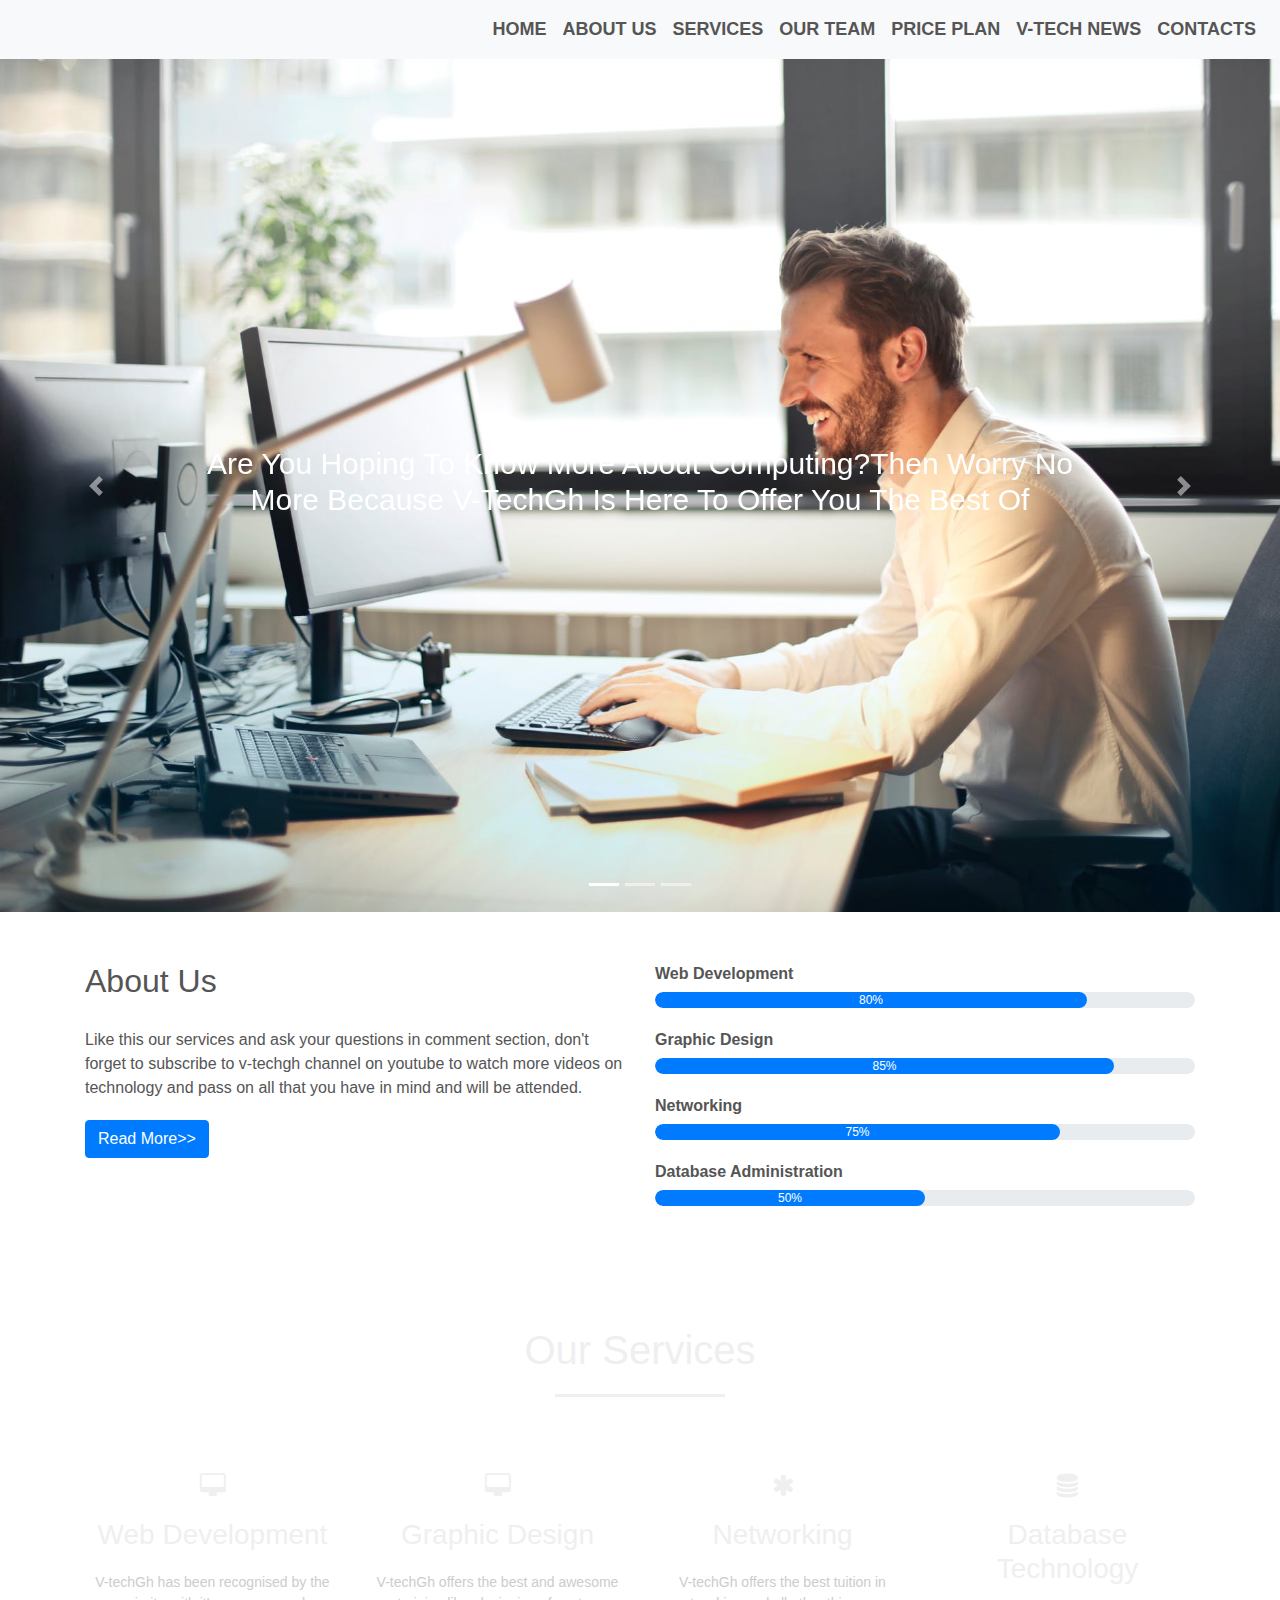
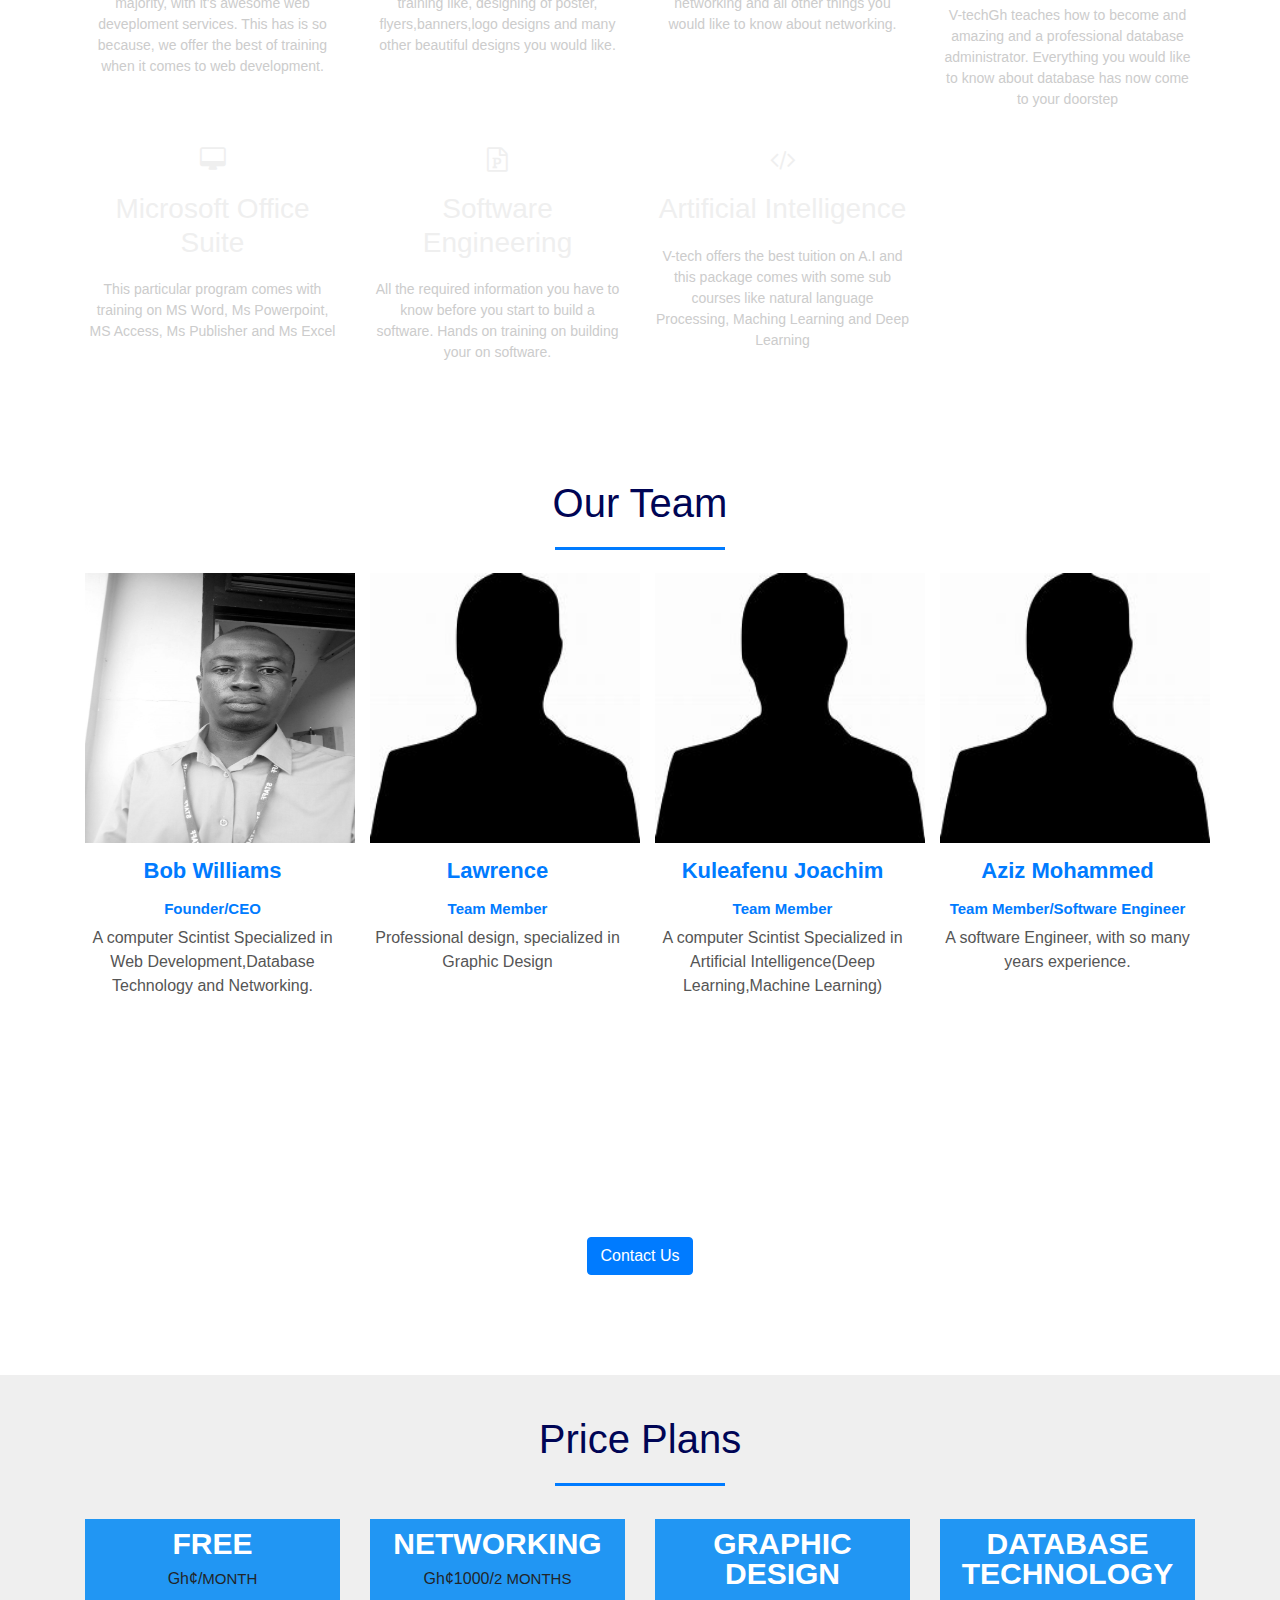
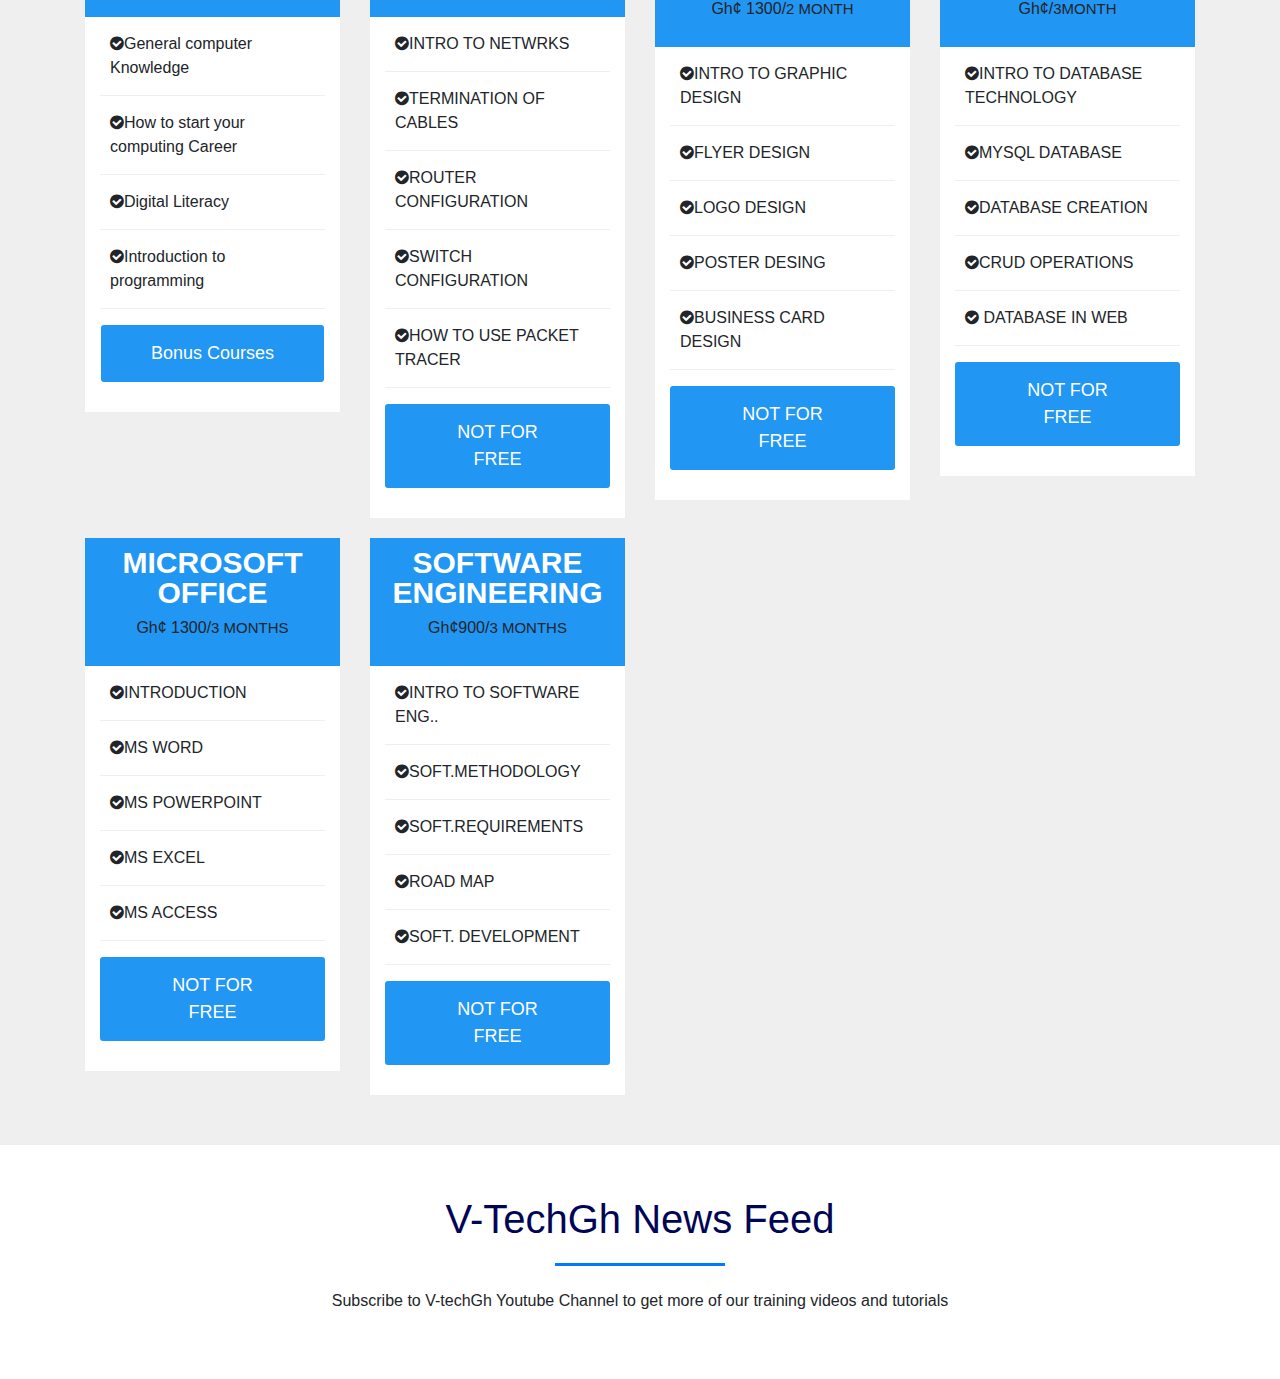
==== V-tech/index.html @ f4a12b09 "Add files via upload" ====
<html>
     <head>
         <title>V-TechGh</title>
         <link rel="stylesheet" href="style.css">
         <link rel="stylesheet" href="https://stackpath.bootstrapcdn.com/bootstrap/4.4.1/css/bootstrap.min.css">
         <link rel="stylesheet" href="https://stackpath.bootstrapcdn.com/font-awesome/4.7.0/css/font-awesome.min.css">
        <script src="https://code.jquery.com/jquery-3.4.1.slim.min.js"></script> </script>
        <script src="https://cdn.jsdelivr.net/npm/popper.js@1.16.0/dist/umd/popper.min.js" ></script>
        <script src="https://stackpath.bootstrapcdn.com/bootstrap/4.4.1/js/bootstrap.min.js" ></script>
     </head>

<body>
<!--------NavigationBar-------->
    <section id="nav-bar">
        <nav class="navbar navbar-expand-lg navbar-light bg-light">
            <a class="navbar-brand" href="#"><img src=""></a>
            <button class="navbar-toggler" type="button" data-toggle="collapse" data-target="#navbarNav" aria-controls="navbarNav" aria-expanded="false" aria-label="Toggle navigation">
              <span class="navbar-toggler-icon"></span>
            </button>
            <div class="collapse navbar-collapse" id="navbarNav">
              <ul class="navbar-nav ml-auto"> 
                <li class="nav-item ">
                  <a class="nav-link" href="#">HOME </a>
                </li>
                <li class="nav-item">
                  <a class="nav-link" href="#">ABOUT US</a>
                </li>
                <li class="nav-item">
                  <a class="nav-link" href="#">SERVICES</a>
                </li>
                <li class="nav-item">
                  <a class="nav-link" href="#"> OUR TEAM</a>
                </li>
                <li class="nav-item">
                    <a class="nav-link" href="#"> PRICE PLAN</a>
                  </li>
                <li class="nav-item">
                    <a class="nav-link" href="#"> V-TECH NEWS</a>
                  </li>
                <li class="nav-item">
                    <a class="nav-link" href="#"> CONTACTS</a>
                  </li>
              </ul>
            </div>
          </nav>
         
    </section>



    <!--------Slider----->
    <div id="slider">
        <div id="headerSlider" class="carousel slide" data-ride="carousel">
            <ol class="carousel-indicators">
              <li data-target="#headerSlider" data-slide-to="0" class="active"></li>
              <li data-target="#headerSlider" data-slide-to="1"></li>
              <li data-target="#headerSlider" data-slide-to="2"></li>
            </ol>
            <div class="carousel-inner">
              <div class="carousel-item active">
                <img src="img/headerSlider1.png" class="d-block img-fluid">
                <div class="carousel-caption">
                  <h5>Are You Hoping To Know More About Computing?Then Worry No More Because V-TechGh Is Here To Offer You The Best Of</h5>
                </div>
              </div>
              <div class="carousel-item">
                <img src="img/headerSlider20.png" class="d-block img-fluid" >
                <div class="carousel-caption">
                  <h5>Do You Want To Become One Of The Amazing Graphic Designers In Ghana?</h5>
                </div>
              </div>
              <div class="carousel-item">
                <img src="img/headerSlider21.png" class="d-block w-100">
                <div class="carousel-caption">
                  <h5>Do you Want To Become A Software Engineer?</h5>
                </div>
              </div>
            </div>
            <a class="carousel-control-prev" href="#headerSlider" role="button" data-slide="prev">
              <span class="carousel-control-prev-icon" aria-hidden="true"></span>
              <span class="sr-only">Previous</span>
            </a>
            <a class="carousel-control-next" href="#headerSlider" role="button" data-slide="next">
              <span class="carousel-control-next-icon" aria-hidden="true"></span>
              <span class="sr-only">Next</span>
            </a>
          </div>
    </div>

      <!-----------About-------->
      <section id="about">
      <div class="container">
      <div class="row">
      <div class="col-md-6">
          <h2>About Us</h2>
          <div class="about-content">
             Like this our services and ask your questions in comment section,
             don't forget to subscribe to v-techgh channel on youtube to watch more videos on technology 
             and pass on all that you have in mind and will be attended.
          </div>
          <button type="button" class= "btn btn-primary">Read More>></button>
          </button>
         </div>
         <div class="col-md-6 skills-bar">
            <p>Web Development</p>
            <div class="progress">
              <div class="progress-bar" style="width:80%;">80%</div>
          </div>
          <div class="col-md-6"></div>
          <p>Graphic Design</p>
          <div class="progress">
              <div class="progress-bar" style="width:85%;">85%</div>
          </div>
          <div class="col-md-6"></div>
          <p>Networking</p>
          <div class="progress">
              <div class="progress-bar" style="width:75%;">75%</div>
          </div>

          <div class="col-md-6"></div>
          <p>Database Administration</p>
          <div class="progress">
            <div class="progress-bar" style="width:50%;">50%</div>
          </div>
    </div>
    </div>
    </div>
    </section>

    <!------Services--------->
    <section id="services"> 
      <div class="container">
        <h1>Our Services</h1> 
        <div class ="row services">
          <div class="col-md-3 text-center">
            <div class="icon">
              <i class="fa fa-desktop"></i>
            </div>
            <h3>Web Development</h3>
            <p>V-techGh has been recognised by the majority, with it's awesome web deveploment services.
              This has is so because, we offer the best of training when it comes to web development.
            </p>
            </div>

            <div class="col-md-3 text-center">
              <div class="icon">
                <i class="fa fa-desktop"></i>
              </div>
              <h3>Graphic Design</h3>
              <p>V-techGh offers  the best and awesome training like, designing of poster, flyers,banners,logo designs 
                and many other beautiful designs you would like.
              </p>
            </div>

            <div class="col-md-3 text-center">
              <div class="icon">
                <i class="fa fa-asterisk"></i>
              </div>
              <h3>Networking</h3>
              <p>V-techGh offers the best tuition in networking and all
                other things you would like to know about networking.
              </p>
              </div>
              <div class="col-md-3 text-center">
                <div class="icon">
                  <i class="fa fa-database"></i>
                </div>
                <h3>Database Technology</h3>
                <p>V-techGh teaches how to become and amazing and a professional
                  database administrator. Everything you would like to know about database
                  has now come to your doorstep 
                </p>
                </div>
                <div class="col-md-3 text-center">
                  <div class="icon">
                    <i class="fa fa-desktop"></i>
                  </div>
                  <h3>Microsoft Office Suite</h3>
                  <p>This particular program comes with training on MS Word, Ms Powerpoint,
                    MS Access, Ms Publisher and Ms Excel
                  </p>
                  </div>
                  <div class="col-md-3 text-center">
                    <div class="icon">
                      <i class="fa fa-file-powerpoint-o"></i>
                    </div>
                    <h3>Software Engineering</h3>
                    <p>All the required information you have to know before you start to 
                      build a software. Hands on training on building your on software.
                    </p>
                    </div>
                    <div class="col-md-3 text-center">
                      <div class="icon">
                        <i class="fa fa-code"></i>
                      </div>
                      <h3>Artificial Intelligence</h3>
                      <p>V-tech offers the best tuition on A.I and this package comes with some
                        sub courses like natural language Processing, Maching Learning and Deep Learning
                      </p>
                      </div>

            
          </div>
        </div>
      </div>
    
    </section>

    <!------Team Members-------->
<section id="team">
<div class="container">
    <h1>Our Team</h1>
    <div class="row">
    <div class="col-md-3 profile-pic text-center">
    <div class="img-box">
    <img src="img/bob.png" class="img-responsive">
    <ul>
    <a href="#"><li><i class="fa fa-facebook"></i></a>
    <a href="#"><li><i class="fa fa-twitter"></i></a>
    <a href="#"><li><i class="fa fa-instagram"></i></a>
    </ul>
    </div>
      <h2>Bob Williams</h2>
      <h3>Founder/CEO</h3>
      <p>A computer Scintist Specialized in Web Development,Database Technology
      and Networking.</p>
    </div>

    <div class="col-md-3 profile-pic text-center">
      <div class="img-box">
      <img src="img/joe.png" class="img-responsive">
      <ul>
      <a href="#"><li><i class="fa fa-facebook"></i></a>
      <a href="#"><li><i class="fa fa-twitter"></i></a>
      <a href="#"><li><i class="fa fa-instagram"></i></a>
      </ul>
      </div>
        <h2>Lawrence</h2>
        <h3>Team Member</h3>
        <p>Professional design, specialized in Graphic Design</p>
      </div>

      <div class="col-md-3 profile-pic text-center">
        <div class="img-box">
        <img src="img/joe.png" class="img-responsive">
        <ul>
        <a href="#"><li><i class="fa fa-facebook"></i></a>
        <a href="#"><li><i class="fa fa-twitter"></i></a>
        <a href="#"><li><i class="fa fa-instagram"></i></a>
        </ul>
        </div>
          <h2>Kuleafenu Joachim</h2>
          <h3>Team Member</h3>
          <p>A computer Scintist Specialized in Artificial Intelligence(Deep Learning,Machine Learning)</p>
        </div>

        
      <div class="col-md-3 profile-pic text-center">
        <div class="img-box">
        <img src="img/joe.png" class="img-responsive">
        <ul>
        <a href="#"><li><i class="fa fa-facebook"></i></a>
        <a href="#"><li><i class="fa fa-twitter"></i></a>
        <a href="#"><li><i class="fa fa-instagram"></i></a>
        </ul>
        </div>
          <h2>Aziz Mohammed</h2>
          <h3>Team Member/Software Engineer</h3>
          <p>A software Engineer, with so many years experience. </p>
        </div>    
</div>
</div>
</section>
      
        <!------------Promotion Section------->
        <section id="promo">
          <div class="container">

            <p>Our Tuition comes with affordable prices</p>
            <a href="#" class="btn btn-primary">Contact Us</a>
          </div>

        </section>
      <!----------------Price Plsns--------->
      <section id= "price">
        <div class="container">
          <h1>Price Plans</h1>
          <div class="row">
            <div class="col-md-3">
              <div class="single-price">
              <div class="price-head">
                <h2>FREE</h2>
                <p>Gh¢/<span>MONTH</span></p>
              </div>
              <div class="price-content">
                <ul>
                  <li><i class="fa fa-check-circle"></i>General computer Knowledge</li>
                  <li><i class="fa fa-check-circle"></i>How to start your computing Career</li>
                  <li><i class="fa fa-check-circle"></i>Digital Literacy</li>
                  <li><i class="fa fa-check-circle"></i>Introduction to programming</li>
                  
                </ul>
              </div>
              <div class="price-button">
                <a class="buy-btn" href="#">Bonus Courses</a>
              </div>
            </div>
            </div>

            <div class="col-md-3">
              <div class="single-price">
              <div class="price-head">
                <h2>NETWORKING</h2>
                <p>Gh¢1000/<span>2 MONTHS</span></p>
              </div>
              <div class="price-content">
                <ul>
                  <li><i class="fa fa-check-circle"></i>INTRO TO NETWRKS</li>
                  <li><i class="fa fa-check-circle"></i>TERMINATION OF CABLES</li>
                  <li><i class="fa fa-check-circle"></i>ROUTER CONFIGURATION</li>
                  <li><i class="fa fa-check-circle"></i>SWITCH CONFIGURATION</li>
                  <li><i class="fa fa-check-circle"></i>HOW TO USE PACKET TRACER</li>
                </ul>
              </div>
              <div class="price-button">
                <a class="buy-btn" href="#">NOT FOR FREE</a>
              </div>
            </div>
            </div>

            <div class="col-md-3">
              <div class="single-price">
              <div class="price-head">
                <h2>GRAPHIC DESIGN</h2>
                <p>Gh¢ 1300/<span>2 MONTH</span></p>
              </div>
              <div class="price-content">
                <ul>
                  <li><i class="fa fa-check-circle"></i>INTRO TO GRAPHIC DESIGN</li>
                  <li><i class="fa fa-check-circle"></i>FLYER DESIGN</li>
                  <li><i class="fa fa-check-circle"></i>LOGO DESIGN</li>
                  <li><i class="fa fa-check-circle"></i>POSTER DESING</li>
                  <li><i class="fa fa-check-circle"></i>BUSINESS CARD DESIGN</li>
                </ul>
              </div>
              <div class="price-button">
                <a class="buy-btn" href="#">NOT FOR FREE</a>
              </div>
            </div>
            </div>

            <div class="col-md-3">
              <div class="single-price">
              <div class="price-head">
                <h2>DATABASE TECHNOLOGY</h2>
                <p>Gh¢/<span>3MONTH</span></p>
              </div>
              <div class="price-content">
                <ul>
                  <li><i class="fa fa-check-circle"></i>INTRO TO DATABASE TECHNOLOGY</li>
                  <li><i class="fa fa-check-circle"></i>MYSQL DATABASE</li>
                  <li><i class="fa fa-check-circle"></i>DATABASE CREATION</li>
                  <li><i class="fa fa-check-circle"></i>CRUD OPERATIONS</li>
                  <li><i class="fa fa-check-circle"></i> DATABASE IN WEB</li>
                </ul>
              </div>
              <div class="price-button">
                <a class="buy-btn" href="#">NOT FOR FREE</a>
              </div>
            </div>
            </div>

            <div class="col-md-3">
              <div class="single-price">
              <div class="price-head">
                <h2>MICROSOFT OFFICE</h2>
                <p>Gh¢ 1300/<span>3 MONTHS</span></p>
              </div>
              <div class="price-content">
                <ul>
                  <li><i class="fa fa-check-circle"></i>INTRODUCTION</li>
                  <li><i class="fa fa-check-circle"></i>MS WORD</li>
                  <li><i class="fa fa-check-circle"></i>MS POWERPOINT</li>
                  <li><i class="fa fa-check-circle"></i>MS EXCEL</li>
                  <li><i class="fa fa-check-circle"></i>MS ACCESS</li>
                </ul>
              </div>
              <div class="price-button">
                <a class="buy-btn" href="#">NOT FOR FREE</a>
              </div>
            </div>
            </div>

            <div class="col-md-3">
              <div class="single-price">
              <div class="price-head">
                <h2>SOFTWARE ENGINEERING</h2>
                <p>Gh¢900/<span>3 MONTHS</span></p>
              </div>
              <div class="price-content">
                <ul>
                  <li><i class="fa fa-check-circle"></i>INTRO TO SOFTWARE ENG..</li>
                  <li><i class="fa fa-check-circle"></i>SOFT.METHODOLOGY</li>
                  <li><i class="fa fa-check-circle"></i>SOFT.REQUIREMENTS</li>
                  <li><i class="fa fa-check-circle"></i>ROAD MAP</li>
                  <li><i class="fa fa-check-circle"></i>SOFT. DEVELOPMENT</li>
                </ul>
              </div>
              <div class="price-button">
                <a class="buy-btn" href="#">NOT FOR FREE</a>
              </div>
            </div>
            </div>
          </div>
        </div>
  </section>
 <!-----V-TECH NEWS FEED----------->
 <section id="news-feed">
   <div class="container">
     <h1>V-TechGh News Feed </h1>
     <p class="text-center">Subscribe to V-techGh Youtube Channel to get more of our training videos and tutorials</p>
     <div class="row">
       <div class="col-md-4 text-center">
         <div class=""
       </div>
     </div>
   </div>
 </section>
</body>  




 </html>
---- V-tech/style.css ----
*
{
    margin:0;
    padding: 0;
}


/*-----------Navigation--------*/
#nav-bar
{
    position: sticky;
    top: 0;
    z-index: 10;

} 

.navbar-brand
{
    height: 40px;
    padding-left: 30px;
}

.avbar-nav li
{
    padding: 0 10px;
}
.avbar-nav li a
{
    float: right;
    text-align: left;
}

#nav-bar ul li a:hover{
    color:#007bff!important;
}
.navbar{
    background: #fff;
}
.navbar-toggler
{
    border: none!important;
}
.nav-link
{
    color: #555!important;
    font-weight: 600;
    font-size: 18px;
}
.navbar-brand{
    height: 25px;
    width: 90px;
}
/*----------Slider---------*/
#slider{
    width:100% ;
}
.carousel-caption{
    top:50% ;
    transform: translateY(-50%) ;
    bottom: initial! important;
}
.carousel-caption h5{
    color: #fff;
    font-size: 30px;
}
/*-------------About-------------*/
#about{
    padding-top: 50px;
    padding-bottom: 50px;
    color:#555;
}
#about .btn{
    margin-top: 20px;
    margin-bottom: 30px;
}
.about-content{
    padding-top: 20px;
}
.skills-bar p{
    margin-bottom: 6px;
    font-weight:600; 
}
.progress-bar{
    border-radius: 16px;
}
.progress{
    border-radius: 16px !important ;
    margin-bottom: 20px;
}

/*------------------------Services--------------*/
#services{
    background-image: linear-gradient(rgba(0,0,0,0.8),rgba(0,0,0,0.8)),url(img/services.png);
    background-size: cover;
    background-position: center;
    color:#efefef !important;
    background-attachment: fixed;
    padding-top: 50px;
    padding-bottom: 50px;
} 
#services h1{
    text-align: center;
    color:#efefef !important;
    padding-bottom: 10px ;
}
#services h1{
    text-align: center;
    color:#efefef !important;
    padding-bottom: 10px ;
} 
#services h1::after{
    content:'';
    background: #efefef;
    display: block;
    height:3px;
    widows: 170px;
    margin: 20px auto 5px;
}
.services{
    margin-top: 40px;
}

.icon{
    font-size: 24px; 
    margin:20px auto;
    padding: 0px;
    width: 80px;
    border: 1px solid #fff;
    border-radius: 5%;
}
#services p{
    font-size:14px;
    margin-top: 20px;
    color: ccc;
}
.services .col-md-3:hover{
    background: #007bff;
    cursor:pointer;
    transition:0.7s;

}
/*---------------Team Members--------------*/
#team
{
    padding-top: 50px;
    padding-bottom: 50px;
    color:#555; 
}
h1{
    text-align:  center;
    color:555 !important;
    padding-bottom: 10px;
}
h1::after{
    content: '';
    background: #007bff;
    display: block;
    height: 3px;
    width: 170px;
    margin:20px auto 5px;
}
.img-responsive{
    height:270px;
    width: 270px;
}
.profile-pic .img-box{
    opacity: 1;
    display:block; 
    position:relative;
}
.profile-pic .img-box img{
    filter: grayscale(1);
}
.profile-pic .img-box img:hover
{
    filter:grayscale(0);
    cursor:pointer;
}
.profile-pic h2{
    font-size:22px ;
    font-weight: bold;
    margin-top: 15px;
    color:#007bff !important;
}
.profile-pic h3{
    font-size:15px ;
    font-weight: bold;
    margin-top: 15px;
    color:#007bff !important;
}
#team .fa{
    height:25px;
    width: 25px;
    color:#007bff!important;
    background:#fff ;
    padding: 4px;
    border-radius:50%
}
.img-box ul{
    padding:15px 0;
    position: absolute;
    bottom: 0;
    left: 50%;
    transform:translateX(-50);
    opacity: 0;
}
.img-box u li{
    padding: 5px;
    display:inline-block;
}
.img-box:hover ul{
    opacity:1;
}
.img-box ul, .img-box ul li{
    transition: 0.5s;
}
/*----------Promo---------------*/
#promo{
    background-image: linear-gradient(rgba(0,0,0,0.7),rgba(0,0,0,0.7)),url(img/promos.png);
    background-size: cover;
    background-position: center;
    color: #fff;
    background-attachment: fixed;
    text-align:fixed ;
    text-align: center;
    padding: 100px;
    font-family: sans-serif;
    font-size: 38px;
}
/*-----Price Plan-----------*/
#price{
    padding:40px 0;
    background: #efefef;
}
.single-price{
    margin: 10px auto;
   
    float: left;
    background-color:#fff;
    transition: 0.5s; 
}
.single-price:hover{
    box-shadow: 0 2px 20px #333;
}
.price-head{
    background-color: #2196f3;
    
    float:left;
    padding:10px 5px;
    text-align: center;
    width:100%;
}
.price-head h2{
    color:#fff;
    font-size: 30px;
    font-weight: bold;
    margin-bottom:bold;
    font-weight:bold;
    line-height: 30px;
}
#price span{
    font-size: 15px;
}
.price-content{

    float: left;
    width: 100%;
    padding: 0 15px;
}
.price-content ul li{
    border-bottom: 1px solid #efefef;
    padding:15px 10px;
    list-style: none;

}
.fa fa-check-circle{
    color: green;
    margin-right: 10px;
    font-size: 20px ;
}
.price-button{
    float: inline;
    padding: 15px 15px 30px;
    text-align: center;
    width: 100%;
}
.buy-btn{
    background-color: #2196f3;
    border-radius: 3px;
    display: inline-block;
    font-size: 18px;
    padding: 15px 50px;
    transition:0.5s ;
}
.buy-btn:hover{
    border-color: 1px solid #fff;
    background-color: #3f51b5;
}
a{
    text-decoration: none!important;
    color:#fff!important;
    
}

/*------------V-techGh News------------*/
#news-feed{
    padding-top: 50px;
    padding-bottom: 50px;
}
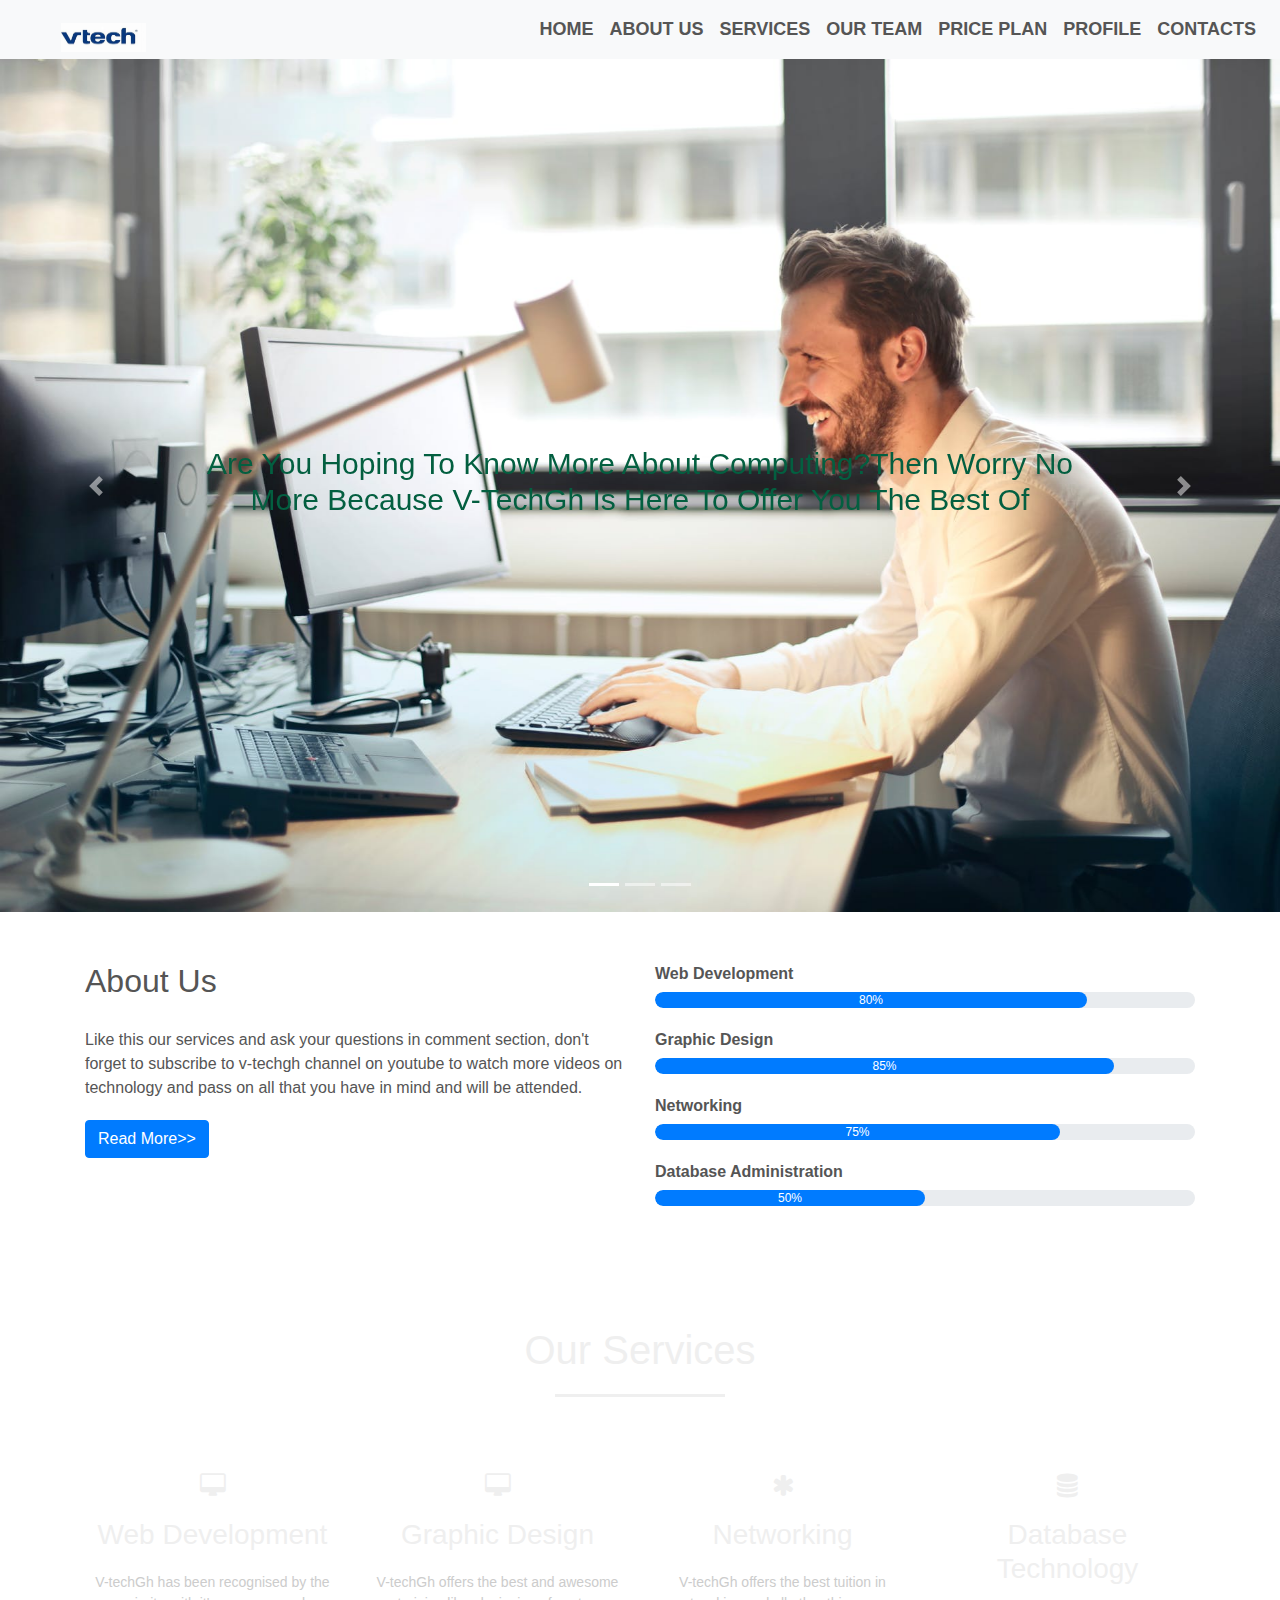
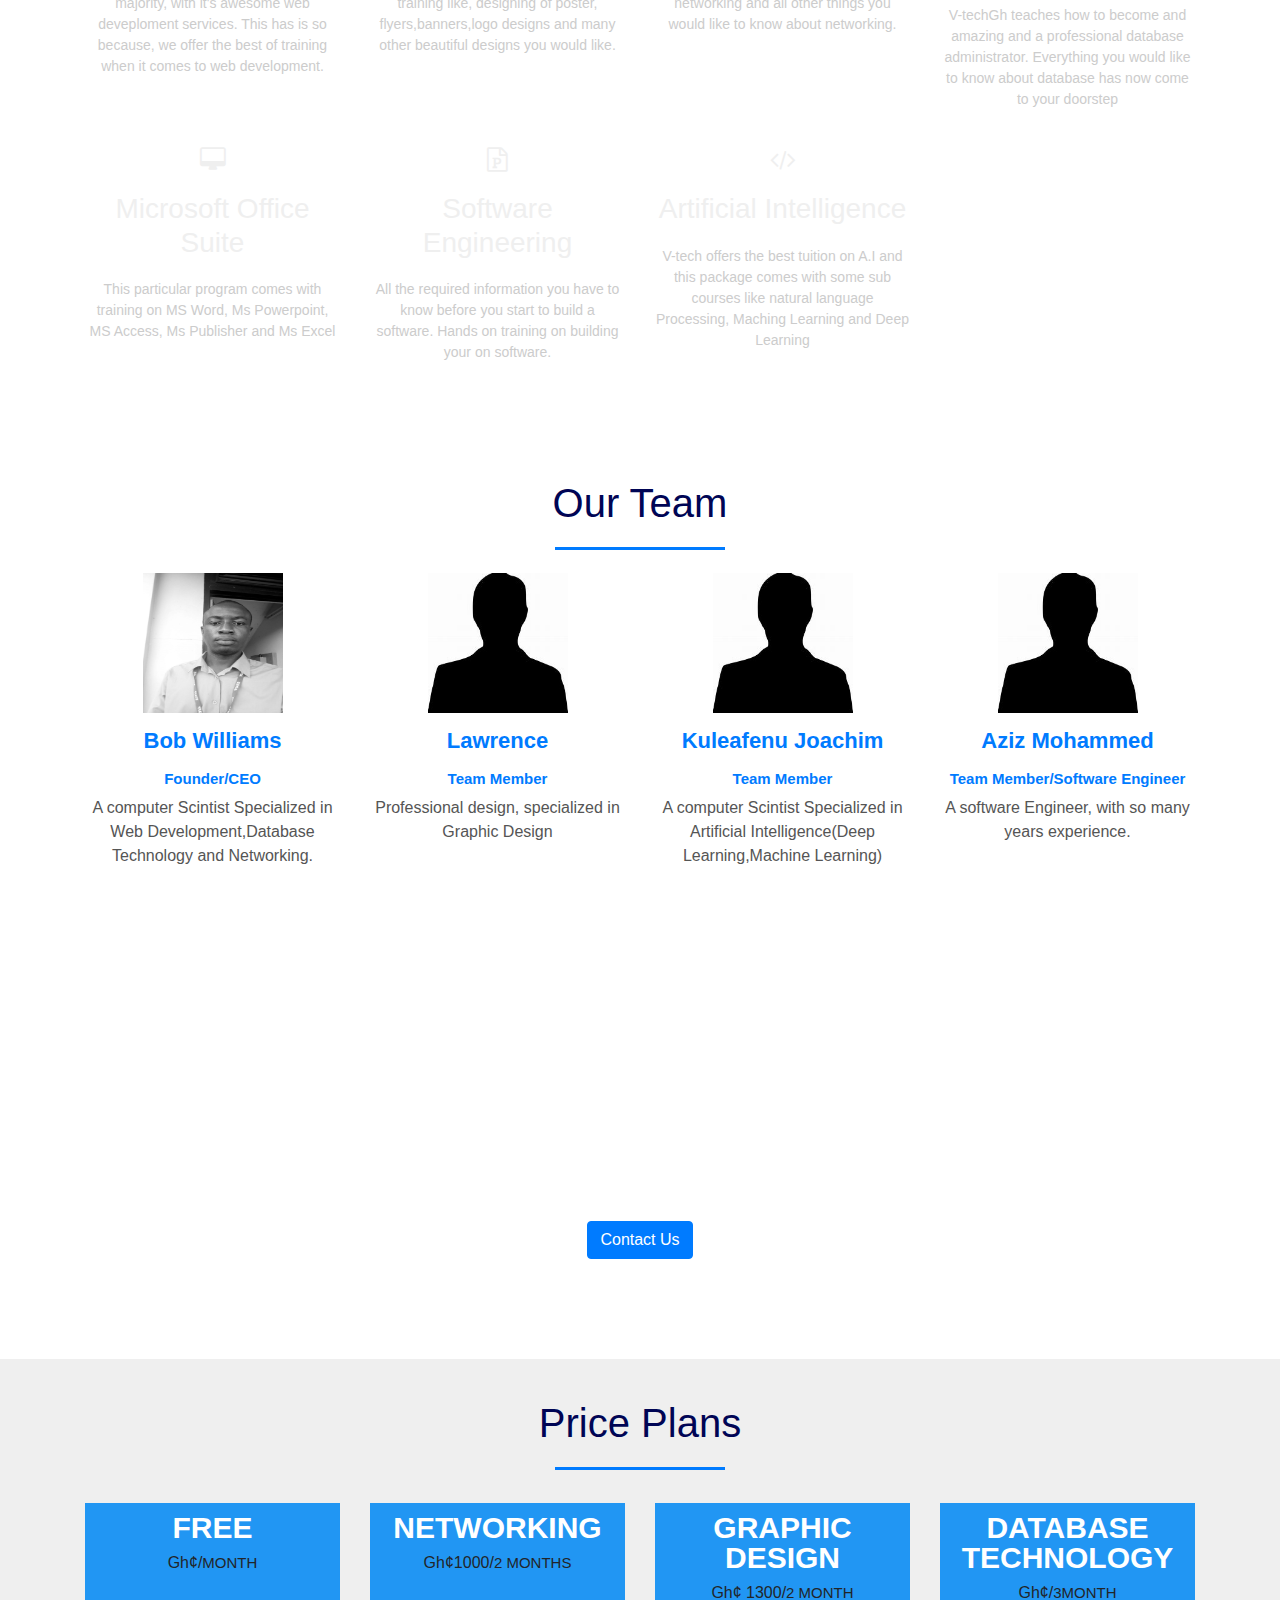
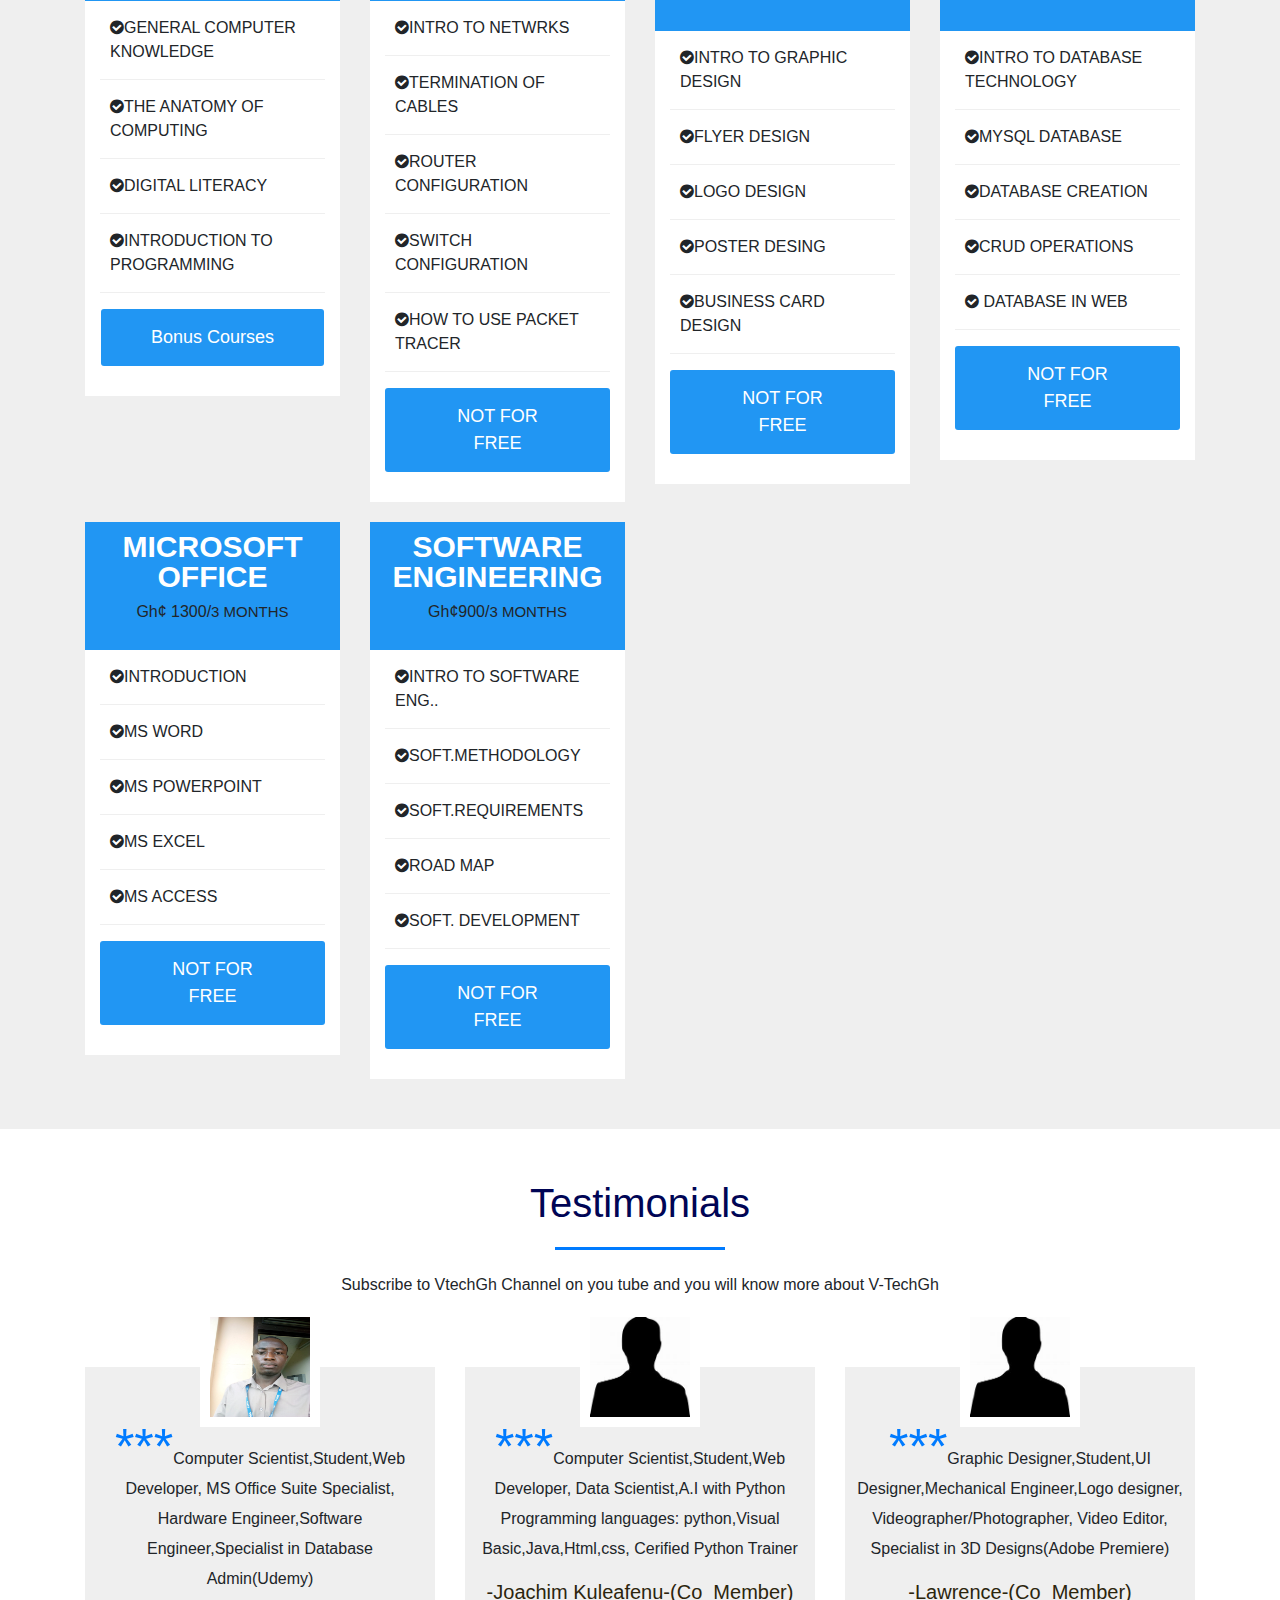
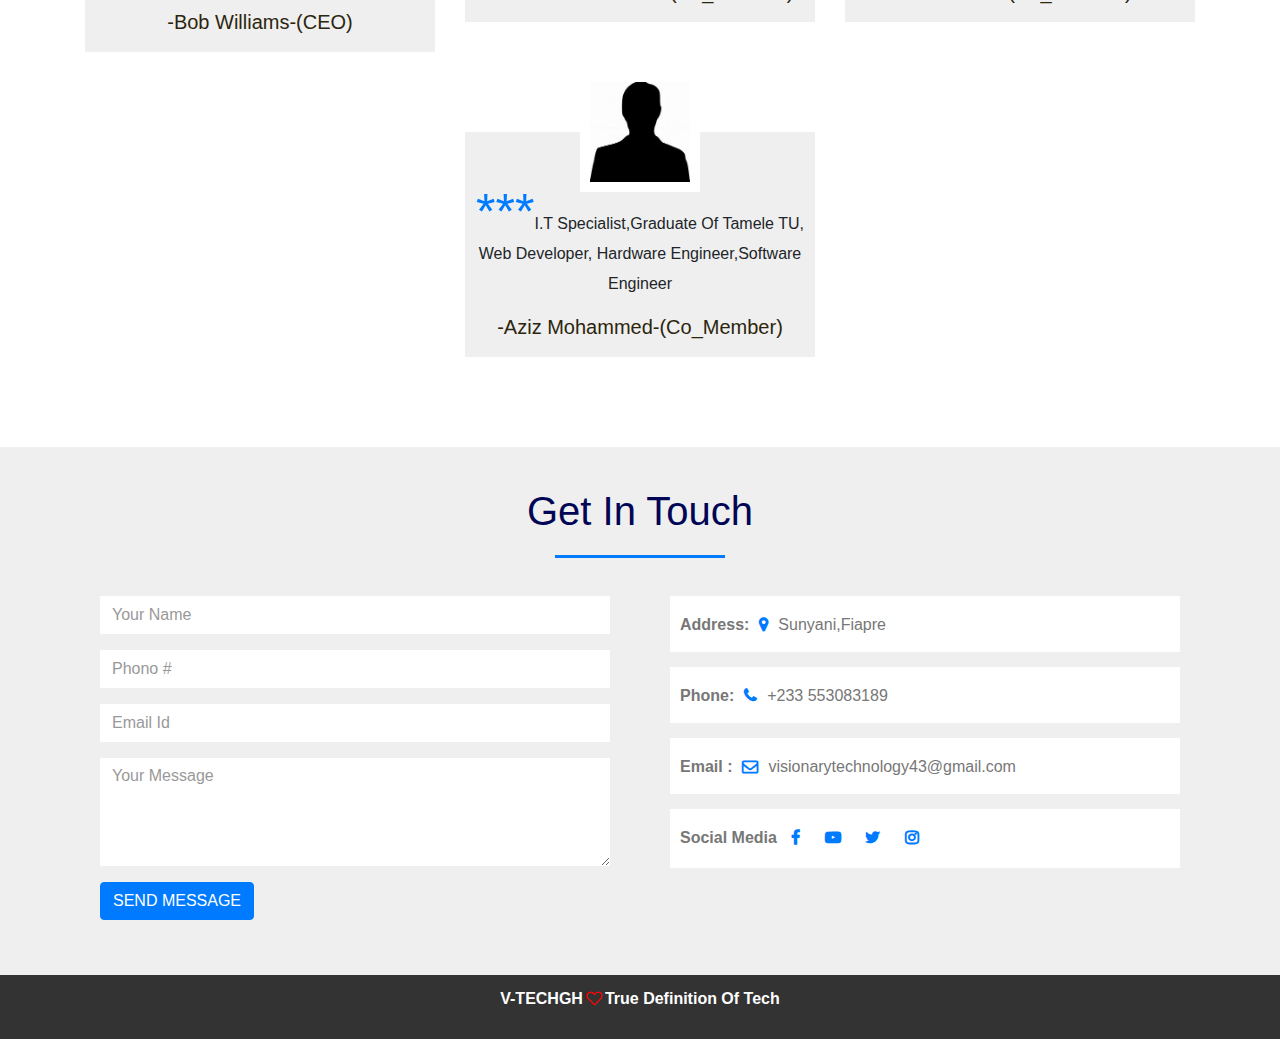
==== commit 0415b37a: "Add files via upload" ====
--- a/V-tech/index.html
+++ b/V-tech/index.html
@@ -1,6 +1,11 @@
  <html>
      <head>
          <title>V-TechGh</title>
+         <meta charset="UTF-8">
+         <meta name="description" content="Free Web tutorials">
+         <meta name="keywords" content="HTML, CSS, JavaScript">
+         <meta name="author" content="John Doe">
+         <meta name="viewport" content="width=device-width, initial-scale=1.0">
          <link rel="stylesheet" href="style.css">
          <link rel="stylesheet" href="https://stackpath.bootstrapcdn.com/bootstrap/4.4.1/css/bootstrap.min.css">
          <link rel="stylesheet" href="https://stackpath.bootstrapcdn.com/font-awesome/4.7.0/css/font-awesome.min.css">
@@ -13,32 +18,32 @@
 <!--------NavigationBar-------->
     <section id="nav-bar">
         <nav class="navbar navbar-expand-lg navbar-light bg-light">
-            <a class="navbar-brand" href="#"><img src=""></a>
+            <a class="navbar-brand" href="#"><img src="img/vtech logo5.png" class="logo"></a>
             <button class="navbar-toggler" type="button" data-toggle="collapse" data-target="#navbarNav" aria-controls="navbarNav" aria-expanded="false" aria-label="Toggle navigation">
               <span class="navbar-toggler-icon"></span>
             </button>
             <div class="collapse navbar-collapse" id="navbarNav">
               <ul class="navbar-nav ml-auto"> 
                 <li class="nav-item ">
-                  <a class="nav-link" href="#">HOME </a>
+                  <a class="nav-link" href="#top">HOME </a>
                 </li>
                 <li class="nav-item">
-                  <a class="nav-link" href="#">ABOUT US</a>
+                  <a class="nav-link" href="#about">ABOUT US</a>
                 </li>
                 <li class="nav-item">
-                  <a class="nav-link" href="#">SERVICES</a>
+                  <a class="nav-link" href="#services">SERVICES</a>
                 </li>
                 <li class="nav-item">
-                  <a class="nav-link" href="#"> OUR TEAM</a>
+                  <a class="nav-link" href="#team"> OUR TEAM</a>
                 </li>
                 <li class="nav-item">
-                    <a class="nav-link" href="#"> PRICE PLAN</a>
+                    <a class="nav-link" href="#price"> PRICE PLAN</a>
                   </li>
                 <li class="nav-item">
-                    <a class="nav-link" href="#"> V-TECH NEWS</a>
+                    <a class="nav-link" href="#testimonials">PROFILE</a>
                   </li>
                 <li class="nav-item">
-                    <a class="nav-link" href="#"> CONTACTS</a>
+                    <a class="nav-link" href="#contact"> CONTACTS</a>
                   </li>
               </ul>
             </div>
@@ -276,12 +281,12 @@
         <section id="promo">
           <div class="container">
 
-            <p>Our Tuition comes with affordable prices</p>
-            <a href="#" class="btn btn-primary">Contact Us</a>
+            <p>Our Tuition comes with affordable prices...We Also Have Online Platforms, That Offers The Best Of Training In These Areas</p>
+            <a href="#contact" class="btn btn-primary">Contact Us</a>
           </div>
 
         </section>
-      <!----------------Price Plsns--------->
+      <!----------------Price Plans--------->
       <section id= "price">
         <div class="container">
           <h1>Price Plans</h1>
@@ -294,10 +299,10 @@
               </div>
               <div class="price-content">
                 <ul>
-                  <li><i class="fa fa-check-circle"></i>General computer Knowledge</li>
-                  <li><i class="fa fa-check-circle"></i>How to start your computing Career</li>
-                  <li><i class="fa fa-check-circle"></i>Digital Literacy</li>
-                  <li><i class="fa fa-check-circle"></i>Introduction to programming</li>
+                  <li><i class="fa fa-check-circle"></i>GENERAL COMPUTER KNOWLEDGE</li>
+                  <li><i class="fa fa-check-circle"></i>THE ANATOMY OF COMPUTING</li>
+                  <li><i class="fa fa-check-circle"></i>DIGITAL LITERACY</li>
+                  <li><i class="fa fa-check-circle"></i>INTRODUCTION TO PROGRAMMING</li>
                   
                 </ul>
               </div>
@@ -414,18 +419,103 @@
           </div>
         </div>
   </section>
- <!-----V-TECH NEWS FEED----------->
- <section id="news-feed">
+ <!-----Testimonials----------->
+ <section id="testimonials">
    <div class="container">
-     <h1>V-TechGh News Feed </h1>
-     <p class="text-center">Subscribe to V-techGh Youtube Channel to get more of our training videos and tutorials</p>
+     <h1>Testimonials</h1>
+     <p class="text-center">Subscribe to VtechGh Channel on you tube and you will know more about V-TechGh</p>
      <div class="row">
        <div class="col-md-4 text-center">
-         <div class=""
-       </div>
+         <div class="profile">
+       <img src="img/bob.png" class="user1">
+       <blockquote>Computer Scientist,Student,Web Developer, MS Office Suite Specialist, Hardware Engineer,Software Engineer,Specialist in Database Admin(Udemy)</blockquote>
+       <h3>-Bob Williams-(CEO)<span></span></h3>
      </div>
+    </div>
+
+    <div class="col-md-4 text-center">
+      <div class="profile">
+    <img src="img/joe.png" class="user1">
+    <blockquote>Computer Scientist,Student,Web Developer, Data Scientist,A.I with Python Programming languages: python,Visual Basic,Java,Html,css, Cerified Python Trainer</blockquote>
+    <h3>-Joachim Kuleafenu-(Co_Member)<span></span></h3>
+  </div>
+ </div>
+
+ <div class="col-md-4 text-center">
+  <div class="profile">
+<img src="img/joe.png" class="user1">
+<blockquote>Graphic Designer,Student,UI Designer,Mechanical Engineer,Logo designer, Videographer/Photographer, Video Editor, Specialist in 3D Designs(Adobe Premiere) </blockquote>
+<h3>-Lawrence-(Co_Member)<span></span></h3>
+</div>
+</div>
+
+<div class="col-md-4 text-center">
+<div class="profile">
+<img src="img/joe.png" class="user1">
+<blockquote>I.T Specialist,Graduate Of Tamele TU, Web Developer, Hardware Engineer,Software Engineer </blockquote>
+<h3>-Aziz Mohammed-(Co_Member)<span></span></h3>
+</div>
+</div>
+</div>
+</div>
+ </section>
+
+ <!--------Get In Touch-------->
+ <section id="contact">
+   <div class="container">
+     <h1>Get In Touch</h1>
+      <div class="row">
+      <div class="col-md-6">
+      <form class="contact-form">
+      <div class="form-group">
+      <input type="text" class="form-control" placeholder="Your Name">
+      </div>
+
+      <div class="form-group">
+      <input type="number" class="form-control" placeholder="Phono #">
+      </div>
+          
+      <div class="form-group">
+      <input type="text" class="form-control" placeholder="Email Id">
+      </div>
+
+      <div class="form-group">
+      <textarea class="form-control" rows="4" placeholder="Your Message"></textarea>
+      </div>
+      <button type="submit" class="btn btn-primary"> SEND MESSAGE</button>
+      </form>
+      </div>
+      <div class="col-md-6 contact-info">
+        <div class="follow"><b>Address:</b><i class="fa fa-map-marker"></i></i>Sunyani,Fiapre
+        </div>
+      
+      <div class="follow"><b>Phone:</b><i class="fa fa-phone"></i>+233 553083189</div>
+      
+      <div class="follow"><b>Email :</b><i class="fa fa-envelope-o"></i>visionarytechnology43@gmail.com</div>
+      <div class="follow"><label><b>Social Media</b></label><b>
+          <a href="#"><i class="fa fa-facebook"></i></a>
+          <a href="#"><i class="fa fa-youtube-play"></i></a>
+          <a href="#"><i class="fa fa-twitter"></i></a>
+          <a href="#"><i class="fa fa-instagram"></i></a>
+      </div>
+      </div>
+      </div>
    </div>
- </section>
+  </section>
+
+
+  <!-------------Footer---------->
+  <section id="footer">
+    <div  class="container text-center">
+      <p>V-TECHGH<i class="fa fa-heart-o"></i>True Definition Of Tech</p>
+    </div>
+</section>
+
+<!--------Footer End-------->
+<script src="js/smooth-scroll.js"></script> 
+<script>
+	var scroll = new SmoothScroll('a[href*="#"]');
+</script>
 </body>  
 
 
--- a/V-tech/style.css
+++ b/V-tech/style.css
@@ -19,6 +19,13 @@
 {
     height: 40px;
     padding-left: 30px;
+}
+.logo{
+    height:50px;
+    width:100px;
+    padding-top: 1;
+    padding-left:15;
+    padding-bottom: 20;
 }
 
 .avbar-nav li
@@ -61,7 +68,7 @@
     bottom: initial! important;
 }
 .carousel-caption h5{
-    color: #fff;
+    color: rgb(3, 95, 64);
     font-size: 30px;
 }
 /*-------------About-------------*/
@@ -161,8 +168,8 @@
     margin:20px auto 5px;
 }
 .img-responsive{
-    height:270px;
-    width: 270px;
+    height:140px;
+    width: 140px;
 }
 .profile-pic .img-box{
     opacity: 1;
@@ -303,8 +310,103 @@
     
 }
 
-/*------------V-techGh News------------*/
-#news-feed{
-    padding-top: 50px;
-    padding-bottom: 50px;
+/*------------Testimonials------------*/
+
+
+#testimonials{
+     padding-top: 50px;
+     padding-bottom: 50px;
+}
+.user1{
+    height: 120px;
+    width: 120px;
+}
+#testimonials .row{
+    margin-top: 30px;
+}
+.col-md-4{
+    margin: 40px auto;
+}
+.profile{
+    padding:70px 10px 10px;
+    background-color: #efefef;
+}
+.profile img{
+    top: -60px;
+    position:absolute;
+    left: calc(50% - 60px);
+    border:10px solid #fff;
+}
+.profile h3{
+    font-size: 20px;
+    margin-top: 15px;
+    color: #2c250d;
+}
+#testimonial span{
+font-size: 12px;
+color:#333;
+}
+blockquote{
+    font-size: 16px;
+    line-height: 30px;
+}
+blockquote::before{
+    content:'\***';
+    font-size: 50px;
+    color: #007bff;
+    position: relative;
+    line-height: 20px;
+    bottom:-15px
+    right 5px;
+}
+.profile:hover{
+    box-shadow:0 0 15px 5px rgba(0,0,0,0.2);
+    cursor:pointer;
+    transition:0.5s;
+
+}
+/********Get In Touch***************/
+#contact{
+    background-color: #efefef;
+    padding-top: 40px;
+    padding-bottom: 40px;
+    color: #777;
+}
+.contact-form{
+    padding:15px;
+
+}
+.form-control{
+    border-radius: 0 !important ;
+    border: none !important;
+
+}
+::placeholder{
+    color: #999 !important;
+}
+.follow{
+    background: #fff;
+    padding: 10px;
+    margin: 15px;
+}
+.follow{
+    background-color: #fff;
+    padding:10px;
+    margin: 15px;
+}
+.contact-info .fa{
+margin: 10px;
+color: #007bff;
+font-weight: bold;
+}
+
+/*--------------------Footer-------------*/
+#footer{
+    background: #333;
+    color:#fff;
+    padding:12px
+} 
+.fa-heart-o{
+    margin:3px;
+    color:red;
 }